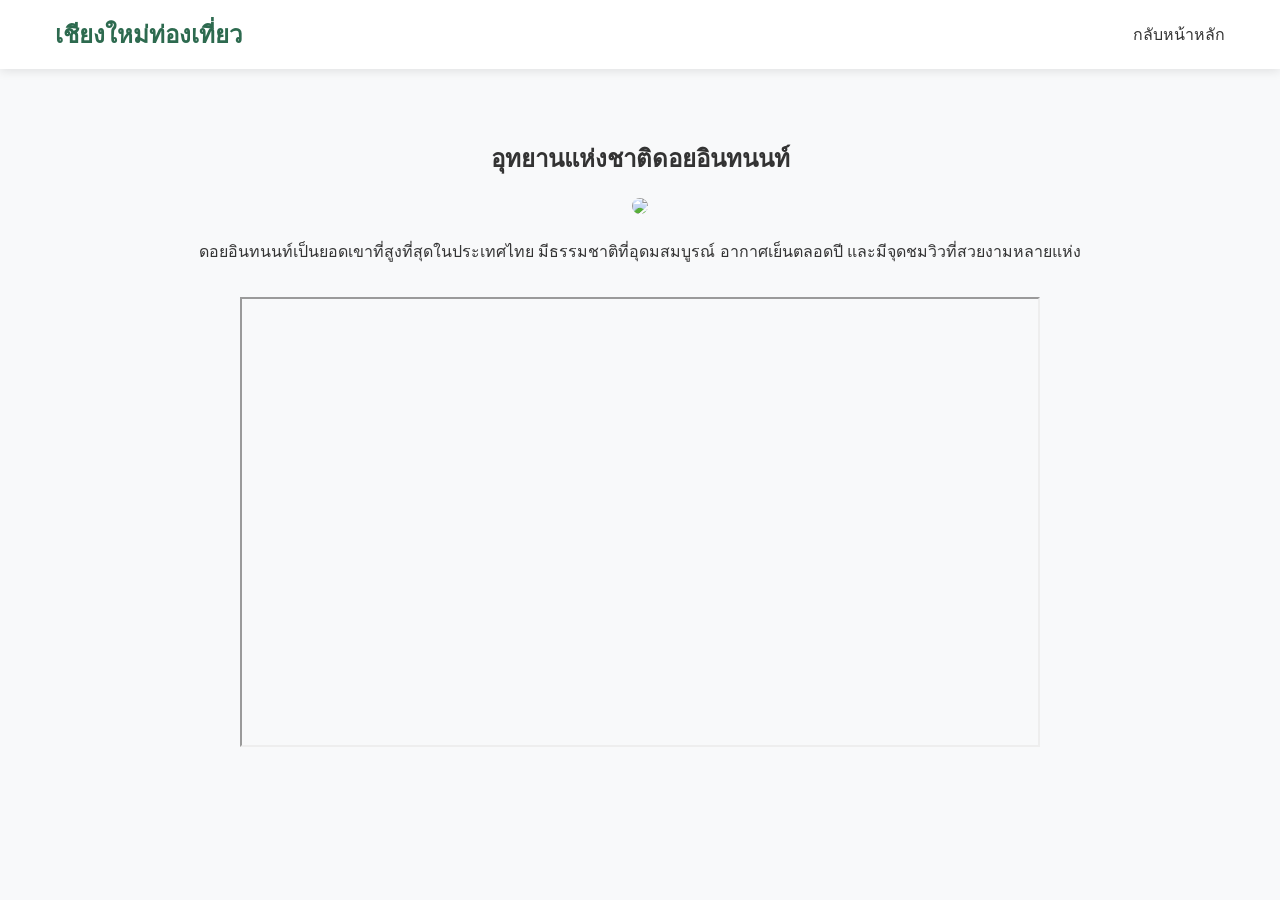
==== doiinthanon.html @ cb7c9cc8 "Add files via upload" ====
<!DOCTYPE html>
<html lang="th">
  <head>
    <meta charset="UTF-8" />
    <meta name="viewport" content="width=device-width, initial-scale=1.0" />
    <title>ดอยอินทนนท์</title>
    <link rel="stylesheet" href="styles.css" />
  </head>
  <body>
    <header>
      <nav>
        <div class="logo">เชียงใหม่ท่องเที่ยว</div>
        <ul>
          <li><a href="home.html">กลับหน้าหลัก</a></li>
        </ul>
      </nav>
    </header>

    <section class="detail">
      <h1>อุทยานแห่งชาติดอยอินทนนท์</h1>

      <img src="images/doiinthanon.jpg" class="detail-img" />

      <p>
        ดอยอินทนนท์เป็นยอดเขาที่สูงที่สุดในประเทศไทย มีธรรมชาติที่อุดมสมบูรณ์
        อากาศเย็นตลอดปี และมีจุดชมวิวที่สวยงามหลายแห่ง
      </p>

      <iframe
        width="800"
        height="450"
        src="https://www.youtube.com/embed/JTQ1Knx7QO8"
        allowfullscreen
      >
      </iframe>
    </section>
  </body>
</html>
---- styles.css ----
* {
  margin: 0;
  padding: 0;
  box-sizing: border-box;
  font-family: "Segoe UI", sans-serif;
}

body {
  background: #f8f9fa;
  color: #333;
}

/* หน้าแรก */

.hero {
  height: 100vh;
  background: url("../images/banner.jpg") center/cover;
  display: flex;
  justify-content: center;
  align-items: center;
}

.overlay {
  text-align: center;
  background: rgba(255, 255, 255, 0.8);
  padding: 40px;
  border-radius: 20px;
}

.overlay h1 {
  font-size: 4rem;
  color: #2d6a4f;
}

.overlay p {
  margin: 15px 0;
}

.btn {
  text-decoration: none;
  padding: 12px 30px;
  background: #2d6a4f;
  color: white;
  border-radius: 30px;
  transition: 0.3s;
}

.btn:hover {
  background: #40916c;
}

/* เมนู */

header {
  background: white;
  box-shadow: 0 2px 10px rgba(0, 0, 0, 0.1);
}

nav {
  max-width: 1200px;
  margin: auto;
  display: flex;
  justify-content: space-between;
  align-items: center;
  padding: 15px;
}

.logo {
  font-size: 24px;
  font-weight: bold;
  color: #2d6a4f;
}

nav ul {
  display: flex;
  list-style: none;
}

nav ul li {
  margin-left: 20px;
  position: relative;
}

nav ul li a {
  text-decoration: none;
  color: #333;
}

/* Dropdown */

.dropdown-content {
  display: none;
  position: absolute;
  min-width: 220px;
  background: white;
  top: 35px;
  right: 0;
  border-radius: 10px;
  overflow: hidden;
  box-shadow: 0 4px 15px rgba(0, 0, 0, 0.15);
  z-index: 100;
}

.dropdown-content a {
  display: block;
  padding: 12px 15px;
  color: #333;
  text-decoration: none;
  transition: 0.3s;
}

.dropdown-content a:hover {
  background: #e9f5ee;
  color: #2d6a4f;
  padding-left: 20px;
}

.dropdown:hover .dropdown-content {
  display: block;
}
/* Banner */

.banner {
  height: 400px;
  background: url("../images/banner.jpg") center/cover;
  display: flex;
  flex-direction: column;
  justify-content: center;
  align-items: center;
  color: white;
}

.banner h1 {
  font-size: 4rem;
}

.banner p {
  font-size: 1.2rem;
}

/* การ์ดสถานที่ */

.places {
  max-width: 1200px;
  margin: 50px auto;
  display: grid;
  grid-template-columns: repeat(auto-fit, minmax(250px, 1fr));
  gap: 25px;
  padding: 20px;
}

.card {
  background: white;
  border-radius: 15px;
  overflow: hidden;
  box-shadow: 0 4px 12px rgba(0, 0, 0, 0.1);
  transition: 0.3s;
}

.card:hover {
  transform: translateY(-8px);
}

.card img {
  width: 100%;
  height: 220px;
  object-fit: cover;
}

.card h3 {
  padding: 15px;
}

.card a {
  display: block;
  text-align: center;
  background: #2d6a4f;
  color: white;
  text-decoration: none;
  padding: 12px;
}

.card a:hover {
  background: #40916c;
}

.card2 {
  background: white;
  border-radius: 15px;
  overflow: hidden;
  box-shadow: 0 4px 12px rgba(0, 0, 0, 0.1);
  transition: 0.3s;
}

/* หน้ารายละเอียด */

.detail {
  max-width: 1000px;
  margin: 50px auto;
  text-align: center;
  padding: 20px;
}

.detail h1 {
  margin-bottom: 20px;
}

.detail-img {
  width: 100%;
  border-radius: 15px;
  margin-bottom: 20px;
}

.detail p {
  line-height: 1.8;
  margin-bottom: 30px;
}

/* Footer */

footer {
  text-align: center;
  padding: 40px;
  background: #2d6a4f;
  color: white;
}
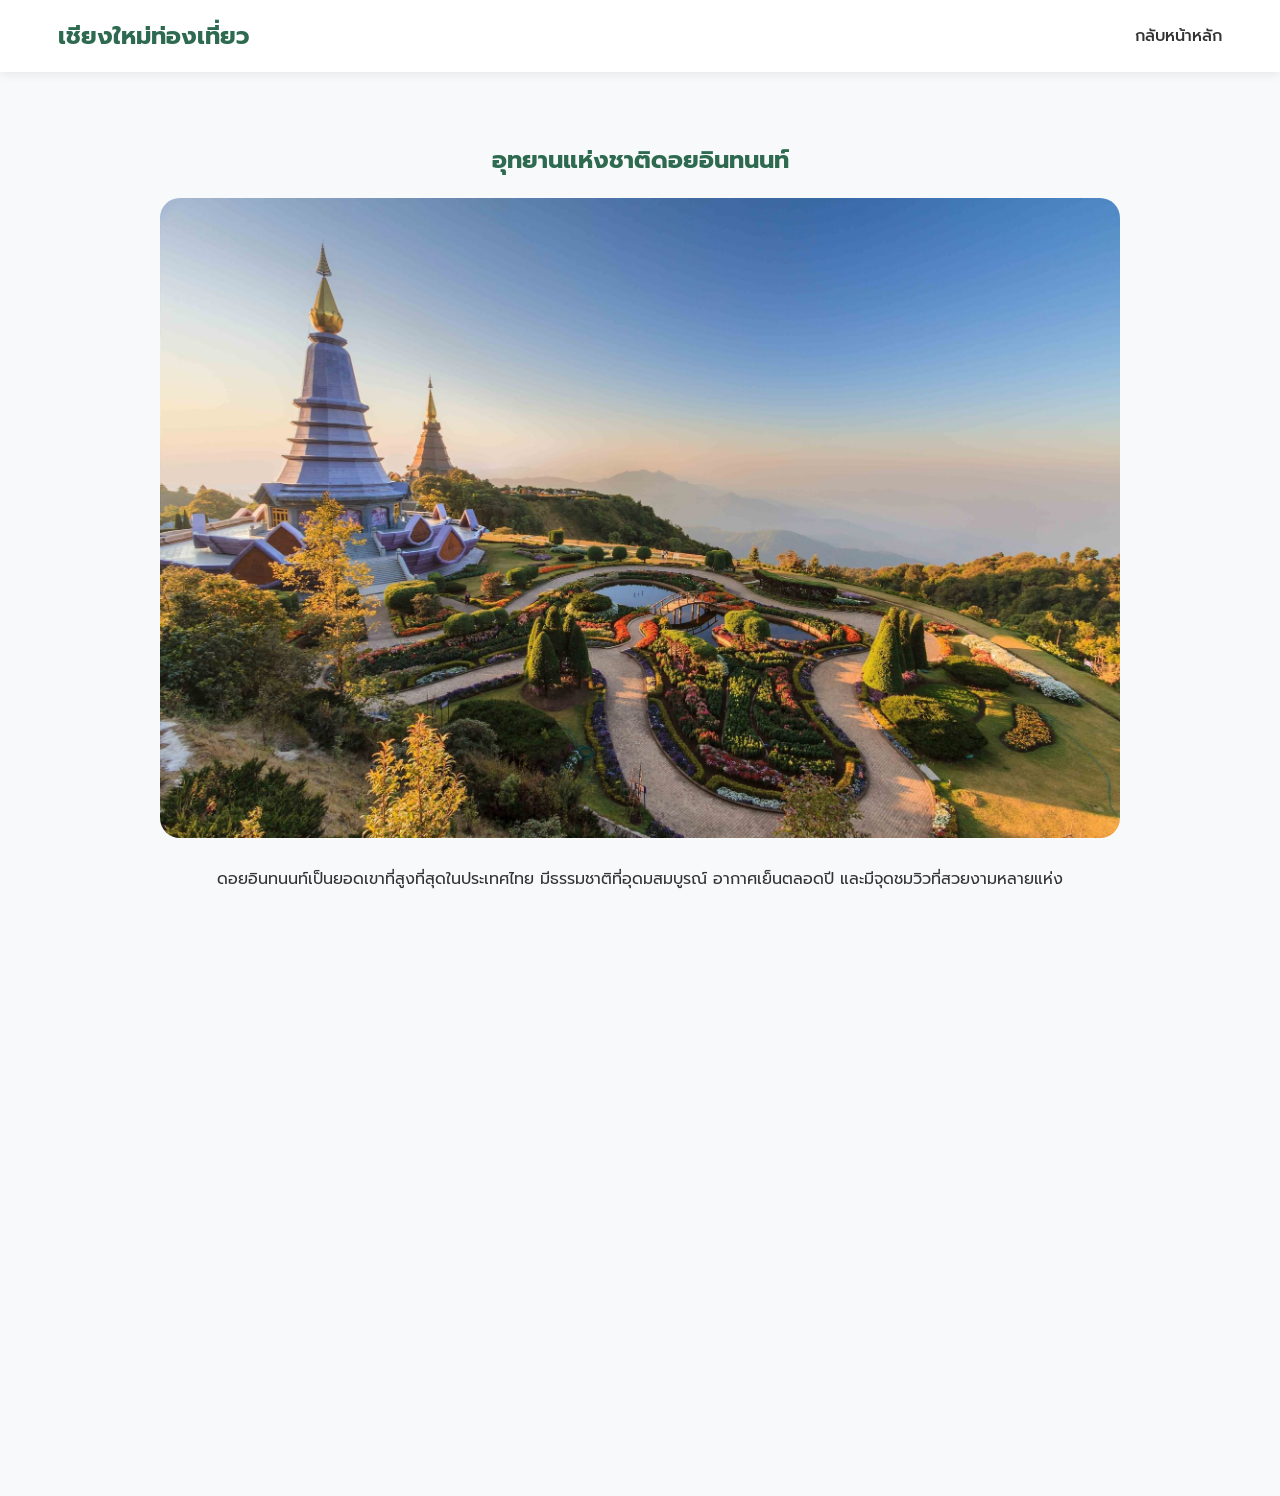
==== commit a0794a8a: "Add files via upload" ====
--- a/doiinthanon.html
+++ b/doiinthanon.html
@@ -19,7 +19,7 @@
     <section class="detail">
       <h1>อุทยานแห่งชาติดอยอินทนนท์</h1>
 
-      <img src="images/doiinthanon.jpg" class="detail-img" />
+      <img src="intanon.jpg" class="detail-img" />
 
       <p>
         ดอยอินทนนท์เป็นยอดเขาที่สูงที่สุดในประเทศไทย มีธรรมชาติที่อุดมสมบูรณ์
@@ -29,7 +29,7 @@
       <iframe
         width="800"
         height="450"
-        src="https://www.youtube.com/embed/JTQ1Knx7QO8"
+        src="https://www.youtube.com/watch?v=gDcLTSHEGIo"
         allowfullscreen
       >
       </iframe>
--- a/styles.css
+++ b/styles.css
@@ -1,20 +1,51 @@
+/* ======================
+   Google Font
+====================== */
+@import url("https://fonts.googleapis.com/css2?family=Prompt:wght@300;400;500;600;700&display=swap");
+
+/* ======================
+   Variables
+====================== */
+:root {
+  --primary: #2d6a4f;
+  --secondary: #40916c;
+  --light: #f8f9fa;
+  --white: #ffffff;
+  --dark: #333333;
+  --shadow: 0 10px 25px rgba(0, 0, 0, 0.08);
+}
+
+/* ======================
+   Reset
+====================== */
 * {
   margin: 0;
   padding: 0;
   box-sizing: border-box;
-  font-family: "Segoe UI", sans-serif;
+  font-family: "Prompt", sans-serif;
+}
+
+html {
+  scroll-behavior: smooth;
 }
 
 body {
-  background: #f8f9fa;
-  color: #333;
-}
-
-/* หน้าแรก */
+  background: var(--light);
+  color: var(--dark);
+}
+
+/* ======================
+   หน้าเข้าสู่เว็บไซต์
+====================== */
 
 .hero {
   height: 100vh;
-  background: url("../images/banner.jpg") center/cover;
+  background: linear-gradient(rgba(0, 0, 0, 0.35), rgba(0, 0, 0, 0.35)),
+    url("../images/banner.jpg");
+
+  background-size: cover;
+  background-position: center;
+
   display: flex;
   justify-content: center;
   align-items: center;
@@ -22,38 +53,51 @@
 
 .overlay {
   text-align: center;
-  background: rgba(255, 255, 255, 0.8);
-  padding: 40px;
-  border-radius: 20px;
+  background: rgba(255, 255, 255, 0.9);
+  padding: 50px;
+  border-radius: 25px;
+  width: 90%;
+  max-width: 600px;
+  box-shadow: var(--shadow);
 }
 
 .overlay h1 {
-  font-size: 4rem;
-  color: #2d6a4f;
+  color: var(--primary);
+  font-size: 3rem;
+  margin-bottom: 10px;
 }
 
 .overlay p {
-  margin: 15px 0;
+  margin-bottom: 25px;
+  font-size: 1.1rem;
 }
 
 .btn {
+  display: inline-block;
+  padding: 14px 35px;
   text-decoration: none;
-  padding: 12px 30px;
-  background: #2d6a4f;
   color: white;
-  border-radius: 30px;
+  background: var(--primary);
+  border-radius: 50px;
   transition: 0.3s;
+  font-weight: 600;
 }
 
 .btn:hover {
-  background: #40916c;
-}
-
-/* เมนู */
+  background: var(--secondary);
+  transform: translateY(-3px);
+}
+
+/* ======================
+   Navigation
+====================== */
 
 header {
+  position: sticky;
+  top: 0;
+  z-index: 999;
   background: white;
-  box-shadow: 0 2px 10px rgba(0, 0, 0, 0.1);
+  box-shadow: 0 2px 10px rgba(0, 0, 0, 0.08);
 }
 
 nav {
@@ -62,13 +106,13 @@
   display: flex;
   justify-content: space-between;
   align-items: center;
-  padding: 15px;
+  padding: 18px;
 }
 
 .logo {
-  font-size: 24px;
-  font-weight: bold;
-  color: #2d6a4f;
+  color: var(--primary);
+  font-size: 1.5rem;
+  font-weight: 700;
 }
 
 nav ul {
@@ -77,83 +121,123 @@
 }
 
 nav ul li {
-  margin-left: 20px;
+  margin-left: 25px;
   position: relative;
 }
 
 nav ul li a {
   text-decoration: none;
-  color: #333;
-}
+  color: var(--dark);
+  font-weight: 500;
+}
+
+nav ul li a:hover {
+  color: var(--primary);
+}
+
+/* ======================
+   Dropdown
+====================== */
 
 /* Dropdown */
+
+.dropdown {
+  position: relative;
+}
 
 .dropdown-content {
   display: none;
   position: absolute;
+  top: 100%; /* ชิดกับเมนู */
+  left: 50%;
+  transform: translateX(-50%);
+
   min-width: 220px;
   background: white;
-  top: 35px;
+  border-radius: 15px;
+  overflow: hidden;
+  box-shadow: 0 10px 25px rgba(0, 0, 0, 0.1);
+
+  z-index: 999;
+}
+
+/* สร้างพื้นที่กัน hover หลุด */
+.dropdown::after {
+  content: "";
+  position: absolute;
+  left: 0;
   right: 0;
-  border-radius: 10px;
-  overflow: hidden;
-  box-shadow: 0 4px 15px rgba(0, 0, 0, 0.15);
-  z-index: 100;
+  height: 15px;
+  top: 100%;
+}
+
+.dropdown:hover .dropdown-content {
+  display: block;
 }
 
 .dropdown-content a {
   display: block;
-  padding: 12px 15px;
+  padding: 14px 18px;
+  text-decoration: none;
   color: #333;
-  text-decoration: none;
   transition: 0.3s;
 }
 
 .dropdown-content a:hover {
-  background: #e9f5ee;
+  background: #edf7f1;
   color: #2d6a4f;
-  padding-left: 20px;
-}
-
-.dropdown:hover .dropdown-content {
-  display: block;
-}
-/* Banner */
+  padding-left: 25px;
+}
+
+/* ======================
+   Banner
+====================== */
 
 .banner {
-  height: 400px;
-  background: url("../images/banner.jpg") center/cover;
+  height: 420px;
+  background: linear-gradient(rgba(0, 0, 0, 0.4), rgba(0, 0, 0, 0.4)),
+    url("4569.png");
+
+  background-size: cover;
+  background-position: center;
+
   display: flex;
   flex-direction: column;
   justify-content: center;
   align-items: center;
+
+  text-align: center;
   color: white;
 }
 
 .banner h1 {
   font-size: 4rem;
+  margin-bottom: 10px;
 }
 
 .banner p {
   font-size: 1.2rem;
 }
 
-/* การ์ดสถานที่ */
+/* ======================
+   Cards
+====================== */
 
 .places {
   max-width: 1200px;
-  margin: 50px auto;
+  margin: auto;
+  padding: 50px 20px;
+
   display: grid;
   grid-template-columns: repeat(auto-fit, minmax(250px, 1fr));
   gap: 25px;
-  padding: 20px;
 }
 
 .card {
   background: white;
-  border-radius: 15px;
+  border-radius: 20px;
   overflow: hidden;
-  box-shadow: 0 4px 12px rgba(0, 0, 0, 0.1);
+  box-shadow: var(--shadow);
   transition: 0.3s;
 }
 
@@ -163,64 +247,159 @@
 
 .card img {
   width: 100%;
-  height: 220px;
+  height: 230px;
   object-fit: cover;
+  transition: 0.5s;
+}
+
+.card:hover img {
+  transform: scale(1.08);
 }
 
 .card h3 {
   padding: 15px;
+  text-align: center;
 }
 
 .card a {
   display: block;
   text-align: center;
-  background: #2d6a4f;
+  text-decoration: none;
+  background: var(--primary);
   color: white;
-  text-decoration: none;
   padding: 12px;
+  transition: 0.3s;
 }
 
 .card a:hover {
-  background: #40916c;
-}
-
-.card2 {
-  background: white;
-  border-radius: 15px;
-  overflow: hidden;
-  box-shadow: 0 4px 12px rgba(0, 0, 0, 0.1);
-  transition: 0.3s;
-}
-
-/* หน้ารายละเอียด */
+  background: var(--secondary);
+}
+
+/* ======================
+   Detail Page
+====================== */
 
 .detail {
   max-width: 1000px;
   margin: 50px auto;
-  text-align: center;
   padding: 20px;
+  text-align: center;
 }
 
 .detail h1 {
+  color: var(--primary);
   margin-bottom: 20px;
 }
 
 .detail-img {
   width: 100%;
-  border-radius: 15px;
+  border-radius: 20px;
   margin-bottom: 20px;
 }
 
 .detail p {
   line-height: 1.8;
-  margin-bottom: 30px;
-}
-
-/* Footer */
+  margin-bottom: 25px;
+}
+
+.detail iframe {
+  width: 100%;
+  height: 500px;
+  border: none;
+  border-radius: 20px;
+}
+
+/* ======================
+   Footer
+====================== */
 
 footer {
+  background: var(--primary);
+  color: white;
   text-align: center;
   padding: 40px;
-  background: #2d6a4f;
-  color: white;
-}
+}
+
+footer h2 {
+  margin-bottom: 10px;
+}
+.reference {
+  margin-top: 25px;
+}
+
+.reference h3 {
+  margin-bottom: 15px;
+}
+
+.reference img {
+  width: 150px;
+  height: 150px;
+  background: white;
+  padding: 10px;
+  border-radius: 15px;
+}
+
+.reference p {
+  margin-top: 10px;
+  font-size: 0.9rem;
+}
+
+/* ======================
+   Mobile
+====================== */
+
+@media (max-width: 768px) {
+  nav {
+    flex-direction: column;
+    gap: 15px;
+  }
+
+  nav ul {
+    flex-wrap: wrap;
+    justify-content: center;
+    gap: 15px;
+  }
+
+  nav ul li {
+    margin: 0;
+  }
+
+  .logo {
+    font-size: 1.2rem;
+  }
+
+  .overlay {
+    padding: 30px;
+  }
+
+  .overlay h1 {
+    font-size: 2rem;
+  }
+
+  .banner {
+    height: 280px;
+    padding: 20px;
+  }
+
+  .banner h1 {
+    font-size: 2.2rem;
+  }
+
+  .banner p {
+    font-size: 1rem;
+  }
+
+  .places {
+    grid-template-columns: 1fr;
+  }
+
+  .detail iframe {
+    height: 250px;
+  }
+
+  .dropdown-content {
+    left: 50%;
+    transform: translateX(-50%);
+    right: auto;
+  }
+}
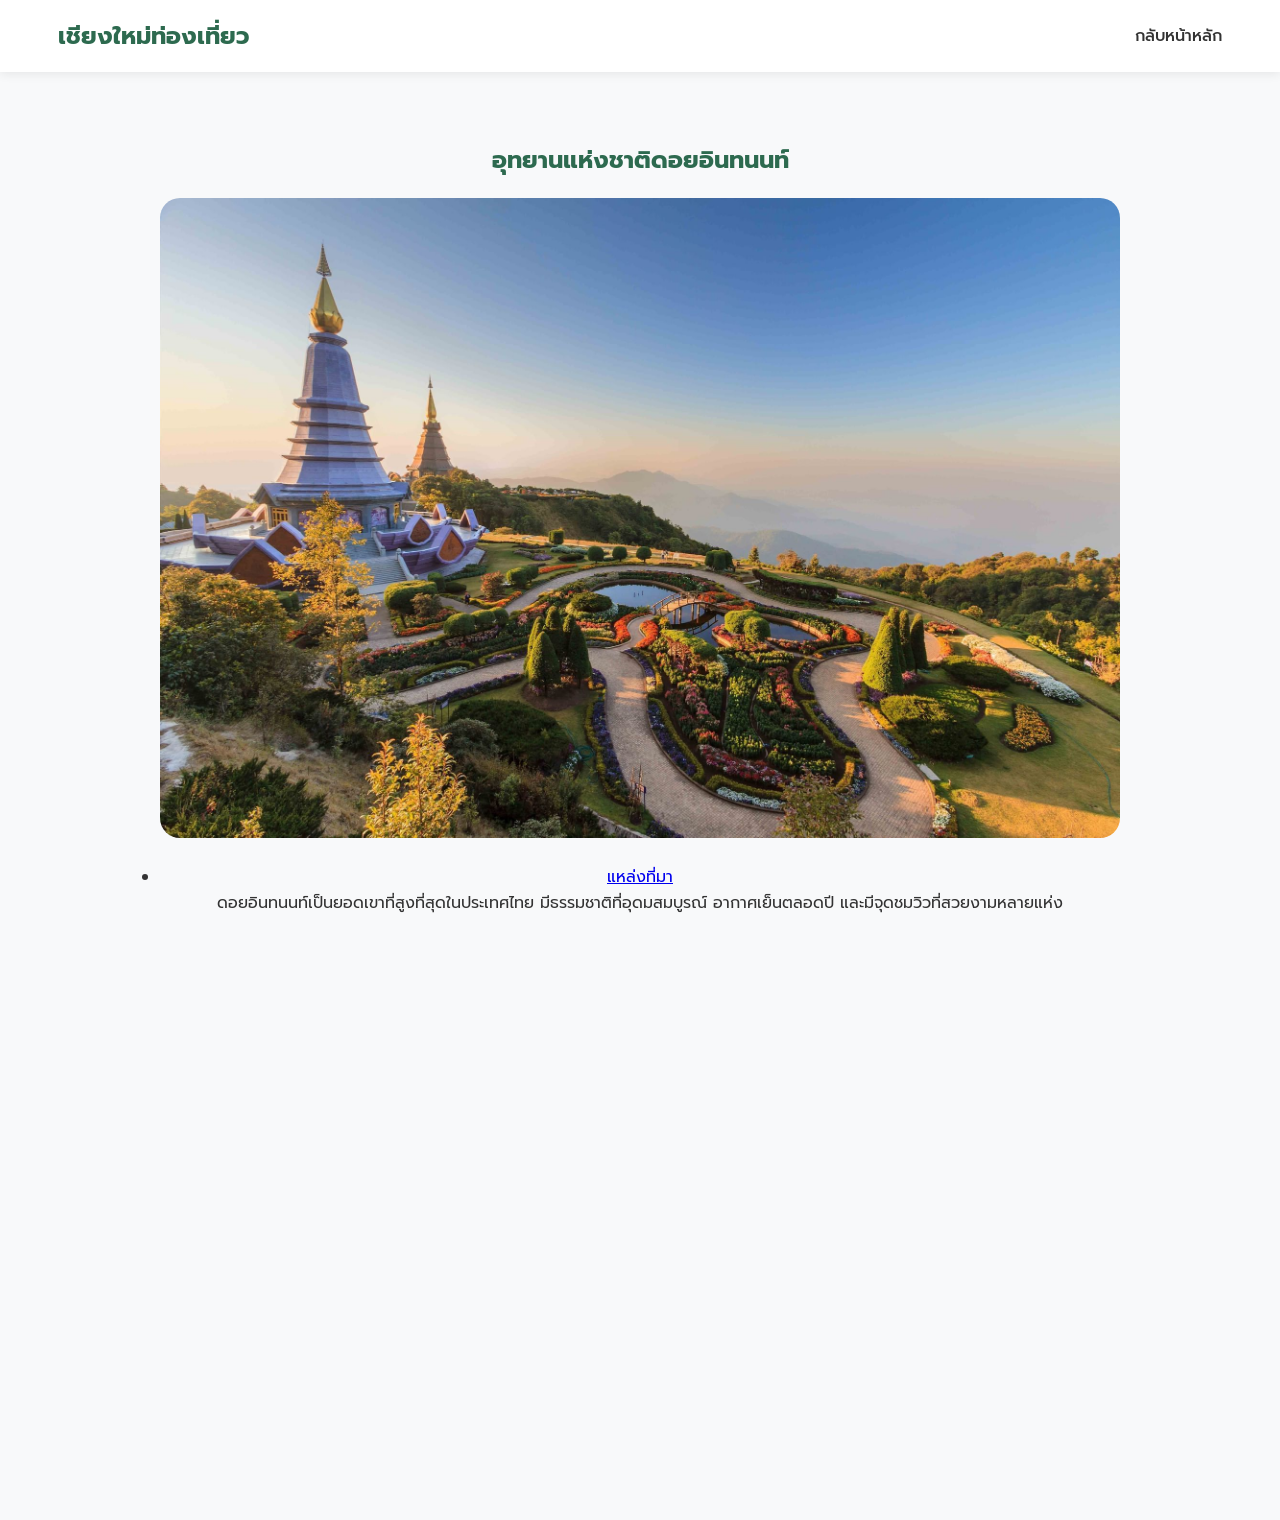
==== commit dfe4bb7a: "Add files via upload" ====
--- a/doiinthanon.html
+++ b/doiinthanon.html
@@ -20,7 +20,14 @@
       <h1>อุทยานแห่งชาติดอยอินทนนท์</h1>
 
       <img src="intanon.jpg" class="detail-img" />
-
+      <ul>
+        <li>
+          <a
+            href="https://www.google.com/imgres?q=%E0%B8%94%E0%B8%AD%E0%B8%A2%E0%B8%AD%E0%B8%B4%E0%B8%99%E0%B8%97%E0%B8%99%E0%B8%99%E0%B8%97%E0%B9%8C&imgurl=https%3A%2F%2Fimage-tc.galaxy.tf%2Fwijpeg-sxrfid5inslt46adwg0pwpho%2Fintanon.jpg&imgrefurl=https%3A%2F%2Fwww.uhotelsresorts.com%2Fth%2Fuchiangmai%2Fattractions%2Fdoi-intanon&docid=_1HCxFKujL7ihM&tbnid=MlUyEcVPSlmOUM&vet=12ahUKEwj-ssD8y6CVAxWV3jQHHcwHPGMQnPAOegQIQBAA..i&w=2000&h=1333&hcb=2&ved=2ahUKEwj-ssD8y6CVAxWV3jQHHcwHPGMQnPAOegQIQBAA"
+            >แหล่งที่มา</a
+          >
+        </li>
+      </ul>
       <p>
         ดอยอินทนนท์เป็นยอดเขาที่สูงที่สุดในประเทศไทย มีธรรมชาติที่อุดมสมบูรณ์
         อากาศเย็นตลอดปี และมีจุดชมวิวที่สวยงามหลายแห่ง
@@ -29,7 +36,7 @@
       <iframe
         width="800"
         height="450"
-        src="https://www.youtube.com/watch?v=gDcLTSHEGIo"
+        src="https://www.youtube.com/embed/JTQ1Knx7QO8"
         allowfullscreen
       >
       </iframe>
